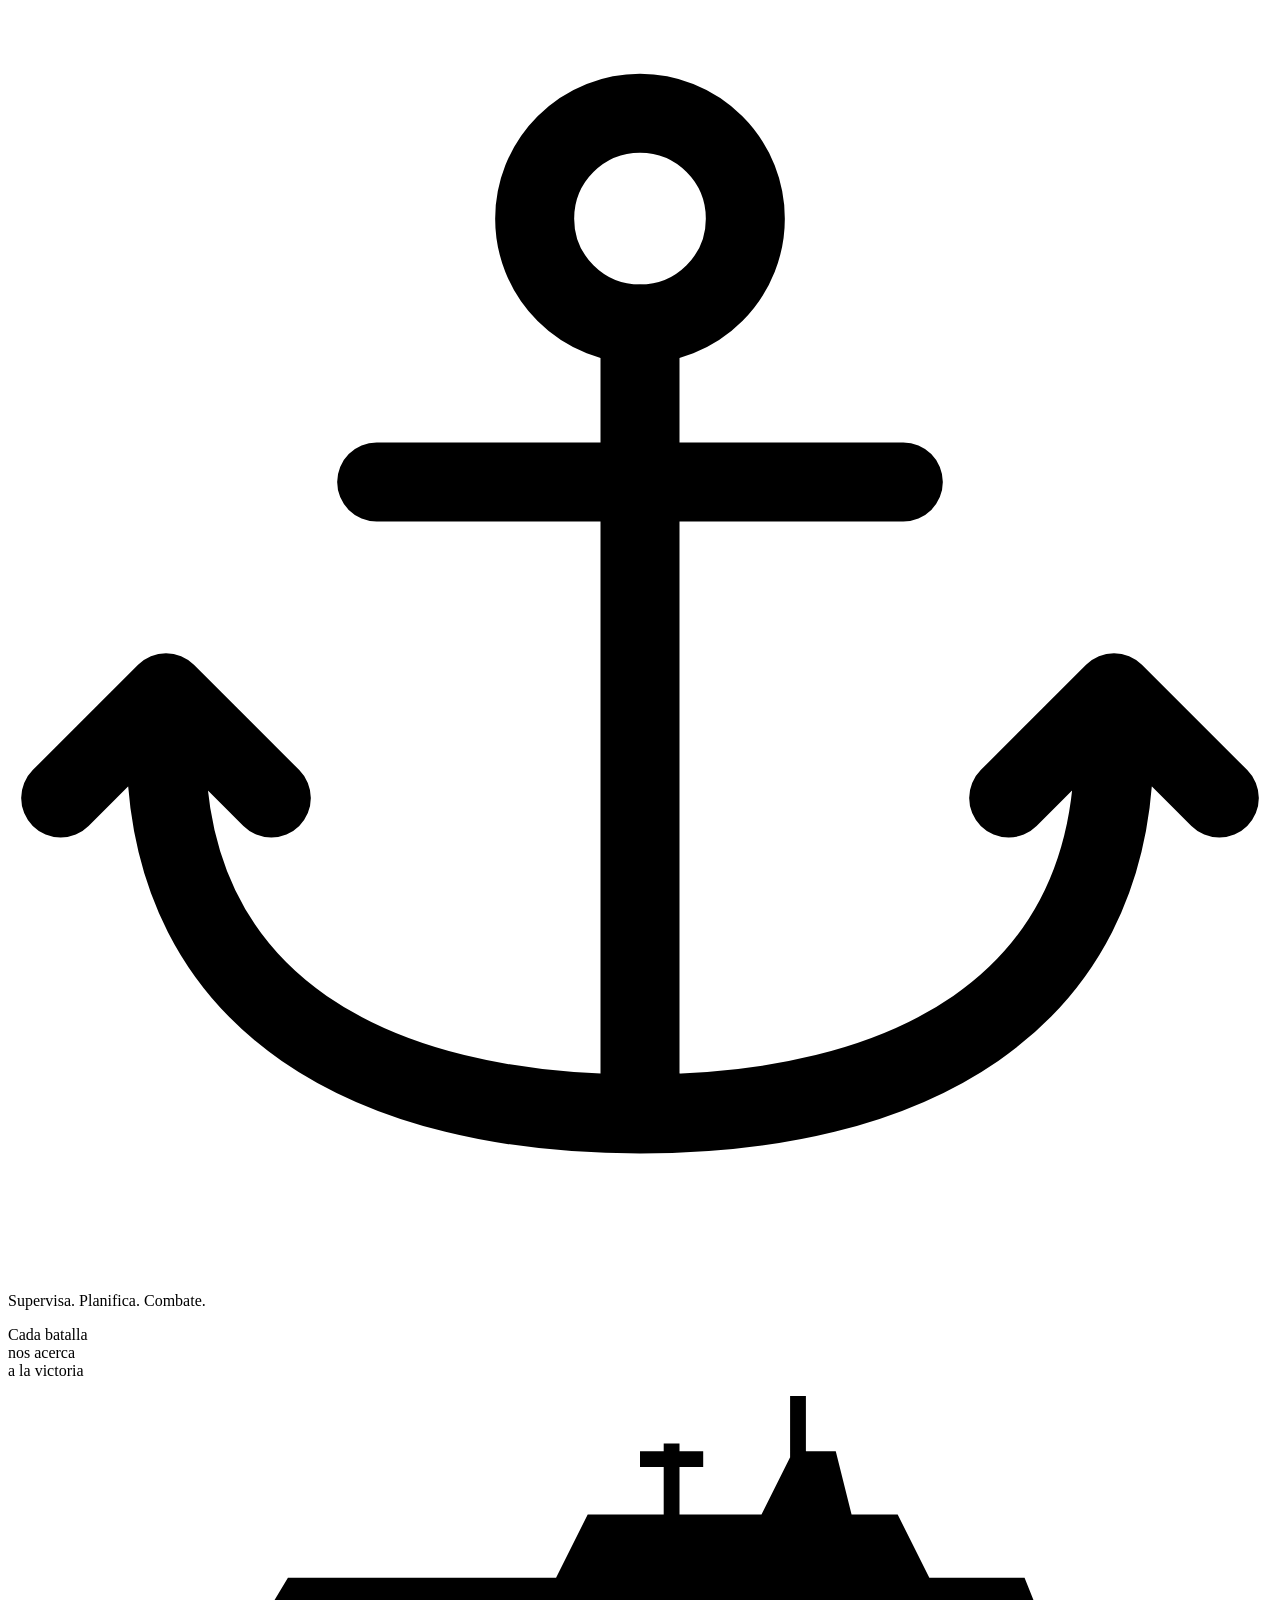
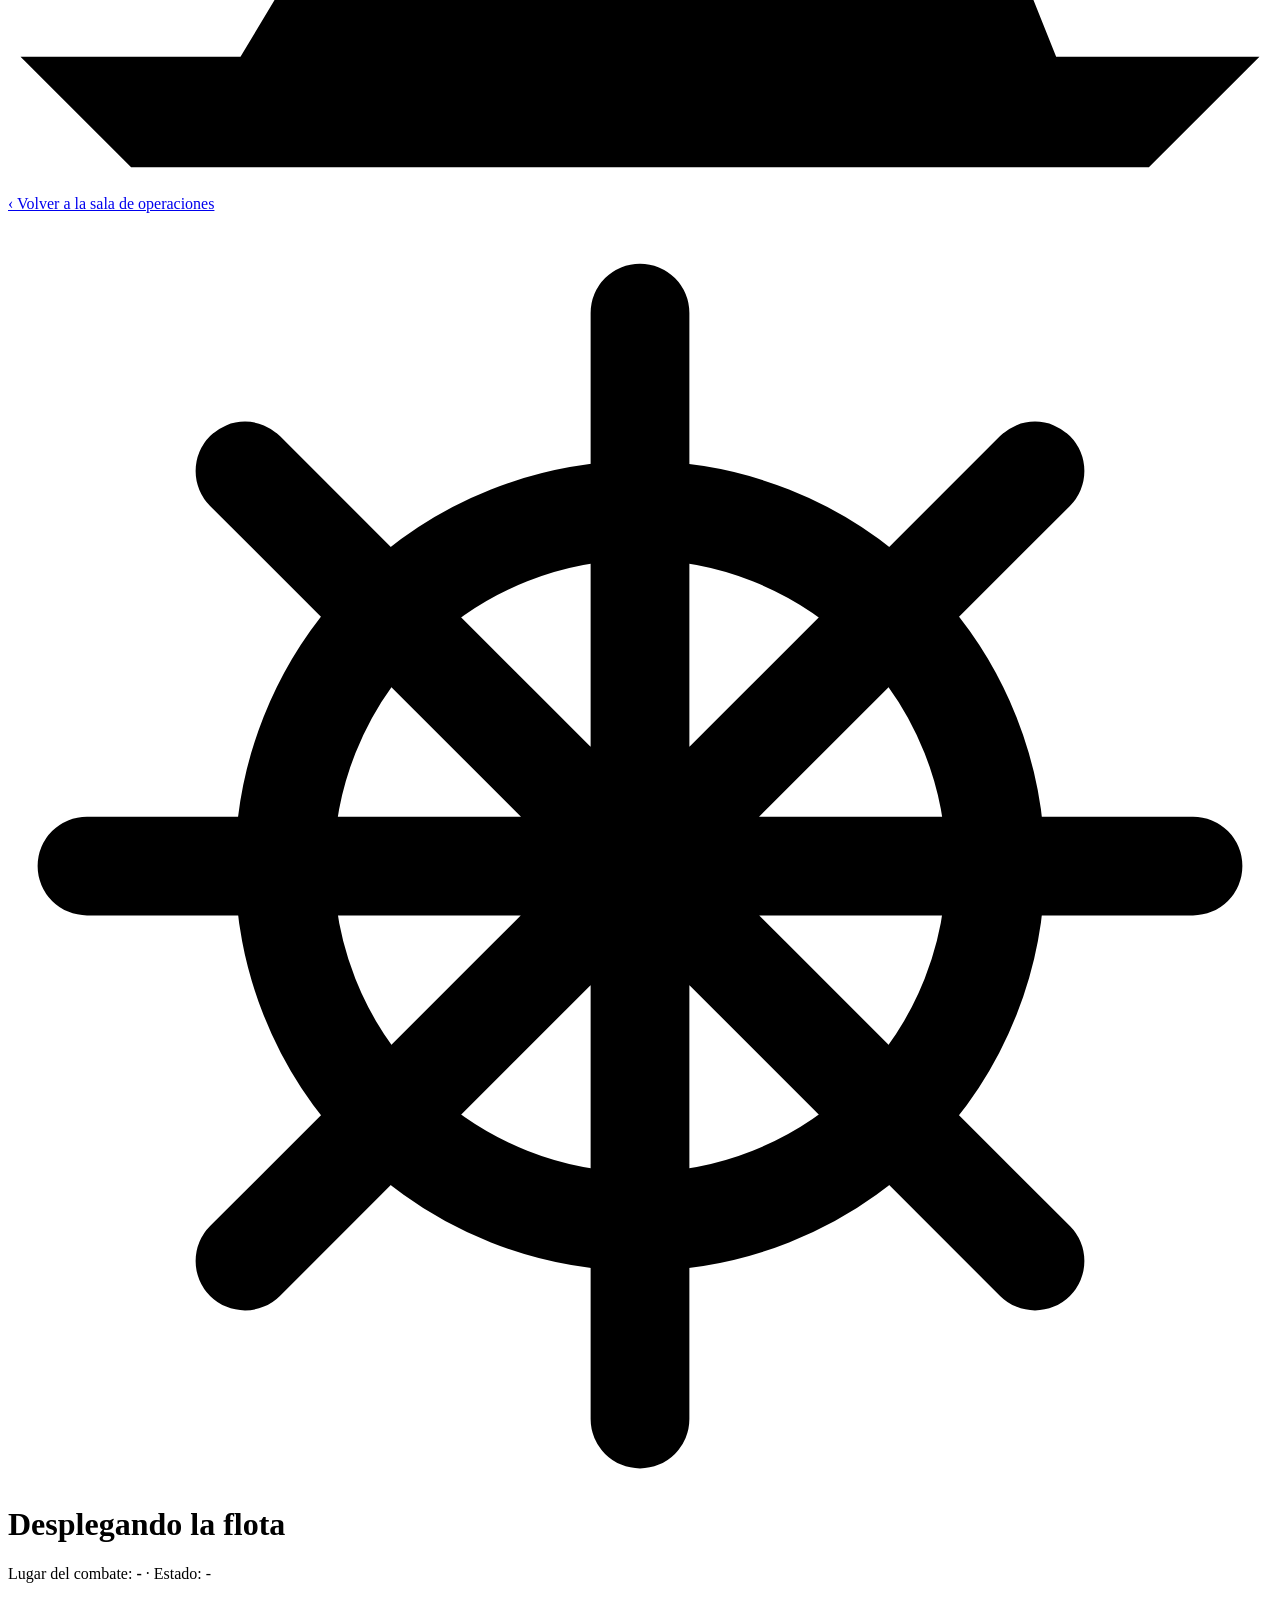
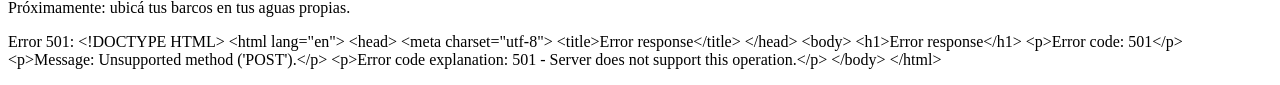
==== src/main/resources/static/desplegar-flota.html @ 7b643fe0 "state, factory, strategy completed" ====
<!DOCTYPE html>
<html lang="es">

<head>
  <meta charset="UTF-8">
  <meta name="viewport" content="width=device-width, initial-scale=1">
  <title>Desplegando la flota</title>
  <link rel="preconnect" href="https://fonts.googleapis.com">
  <link rel="preconnect" href="https://fonts.gstatic.com" crossorigin>
  <link rel="stylesheet" href="https://fonts.googleapis.com/css2?family=Roboto+Slab:wght@700;800&family=Source+Sans+3:wght@400;600;700&display=swap">
  <link rel="stylesheet" href="/comun.css">
  <link rel="stylesheet" href="/preparar-batalla.css">
  <link rel="stylesheet" href="/sala-operaciones.css">
</head>

<body>
  <div class="escena">
    <header class="encabezado">
      <svg class="ancla" viewBox="0 0 48 48" aria-hidden="true">
        <circle cx="24" cy="8" r="4" fill="none" stroke="currentColor" stroke-width="3" />
        <path d="M24 12 V42 M14 18 H34 M6 28 C6 38 14 42 24 42 C34 42 42 38 42 28 M2 30 L6 26 L10 30 M38 30 L42 26 L46 30"
          fill="none" stroke="currentColor" stroke-width="3" stroke-linecap="round" stroke-linejoin="round" />
      </svg>
      <div class="titulo">
        <p>Supervisa. Planifica. Combate.</p>
      </div>
      <div class="lema">
        <p>Cada batalla<br>nos acerca<br>a la victoria</p>
        <svg class="buque" viewBox="0 0 160 50" aria-hidden="true">
          <path d="M4 34 L156 34 L144 46 L16 46 Z M30 34 L36 24 L70 24 L74 16 L96 16 L100 8 L104 8 L106 16 L112 16 L116 24 L128 24 L132 34 Z M100 8 V0 M84 16 V6 M88 8 H80"
            fill="currentColor" stroke="currentColor" stroke-width="2" />
        </svg>
      </div>
    </header>

    <main class="panel">
      <a class="volver" href="/">‹ Volver a la sala de operaciones</a>

      <h1 class="titulo-panel">
        <svg class="timon" viewBox="0 0 32 32" aria-hidden="true">
          <circle cx="16" cy="16" r="9" fill="none" stroke="currentColor" stroke-width="2.5" />
          <circle cx="16" cy="16" r="3" fill="currentColor" />
          <path d="M16 2 V30 M2 16 H30 M6 6 L26 26 M26 6 L6 26" stroke="currentColor" stroke-width="2.5" stroke-linecap="round" />
        </svg>
        Desplegando la flota
      </h1>
      <p class="bajada">Lugar del combate: <strong id="lugar">-</strong> · Estado: <span id="estado" class="estado">-</span></p>
      <p class="bajada">Próximamente: ubicá tus barcos en tus aguas propias.</p>

      <p id="mensaje" class="mensaje" role="alert"></p>
    </main>
  </div>

  <script type="module">
    import dispatcher from "./CommandDispatcher.js";

    const mensaje = document.getElementById("mensaje");
    const clasesEstado = {
      "Ganada": "ganada",
      "Perdida": "perdida",
      "En combate": "combate",
      "En preparación": "preparacion"
    };

    const view = dispatcher.registerView("desplegar-flota", {
      urlInicio: "/deployFleet/connectedView",
      onError: (status, texto) => {
        mensaje.textContent = "Error " + status + ": " + texto;
      },
      onException: (texto) => {
        mensaje.textContent = texto;
      }
    });

    view.handler("battleNotSelected", () => {
      location.href = "/";
    });

    view.handler("battleHeader", (batalla) => {
      document.getElementById("lugar").textContent = batalla.place;
      const estado = document.getElementById("estado");
      estado.textContent = batalla.status;
      estado.className = "estado " + (clasesEstado[batalla.status] || "");
    });

    dispatcher.startView(view);
  </script>
</body>

</html>
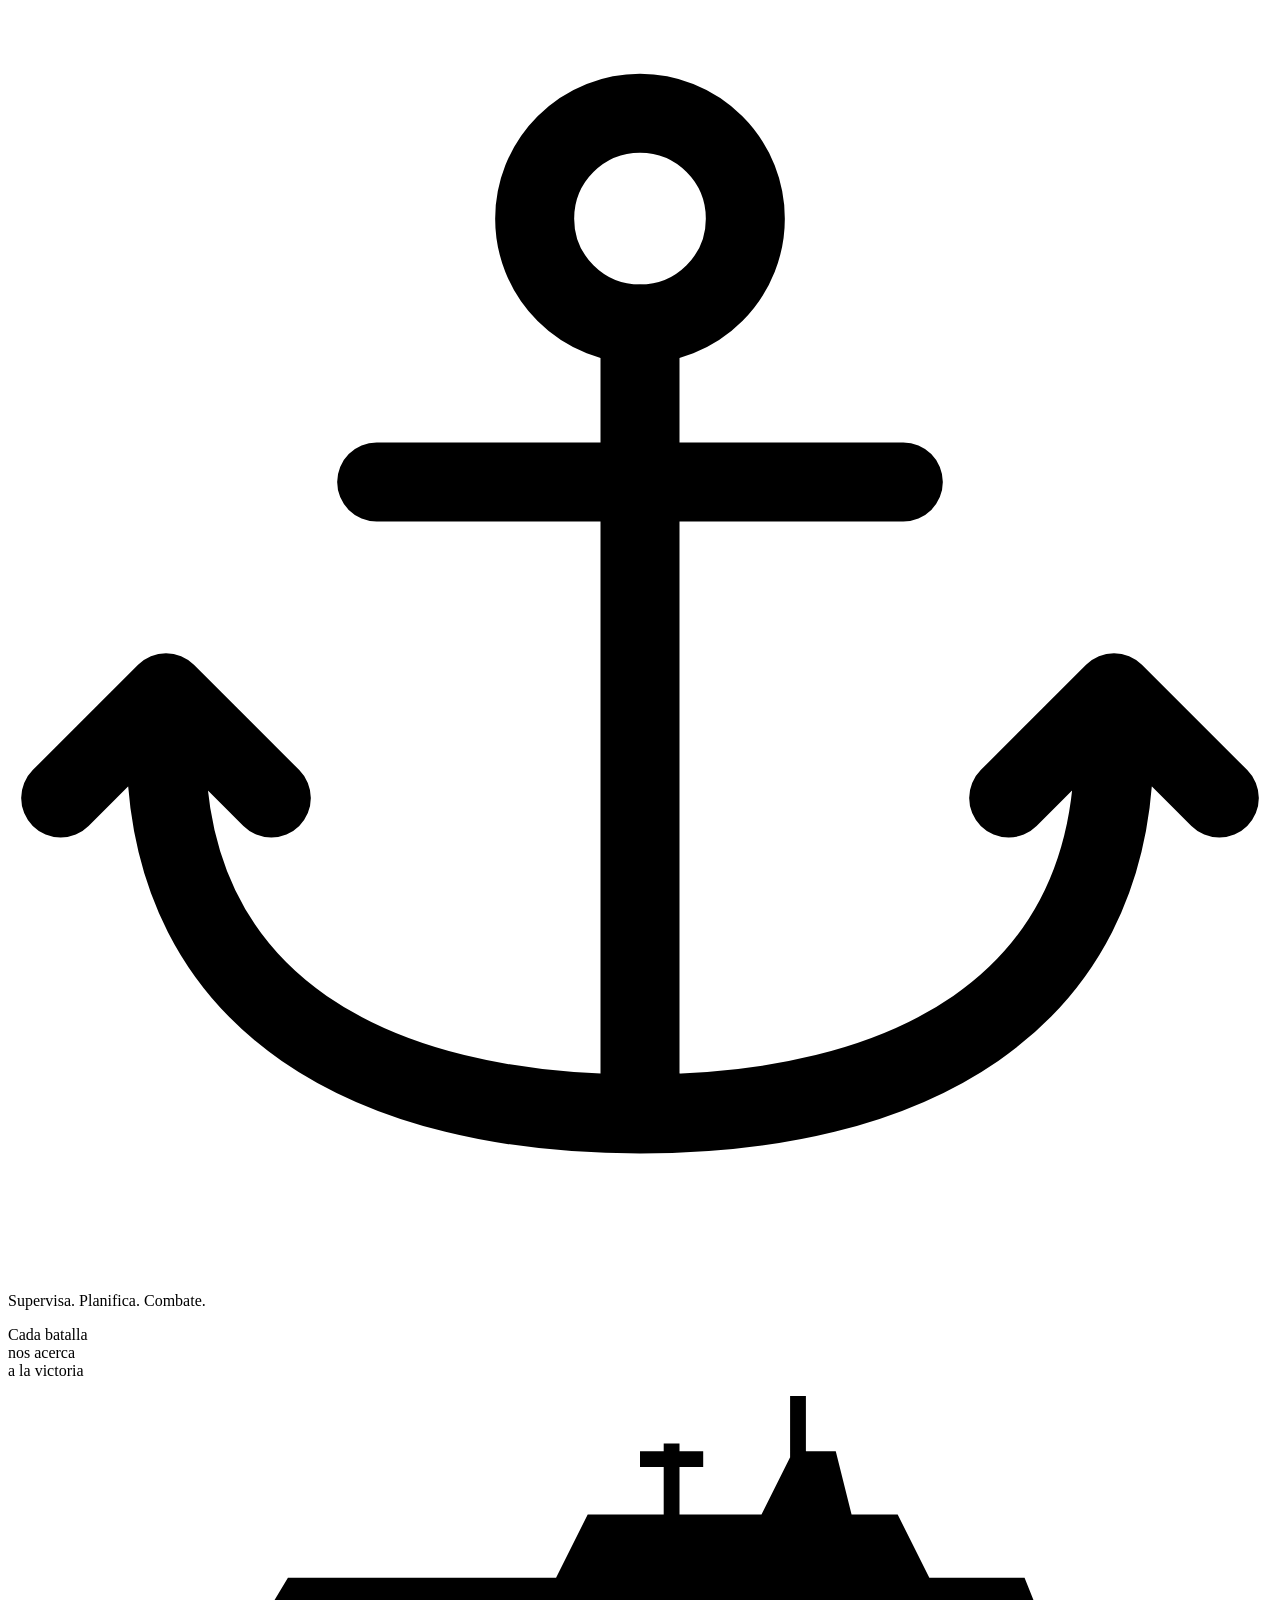
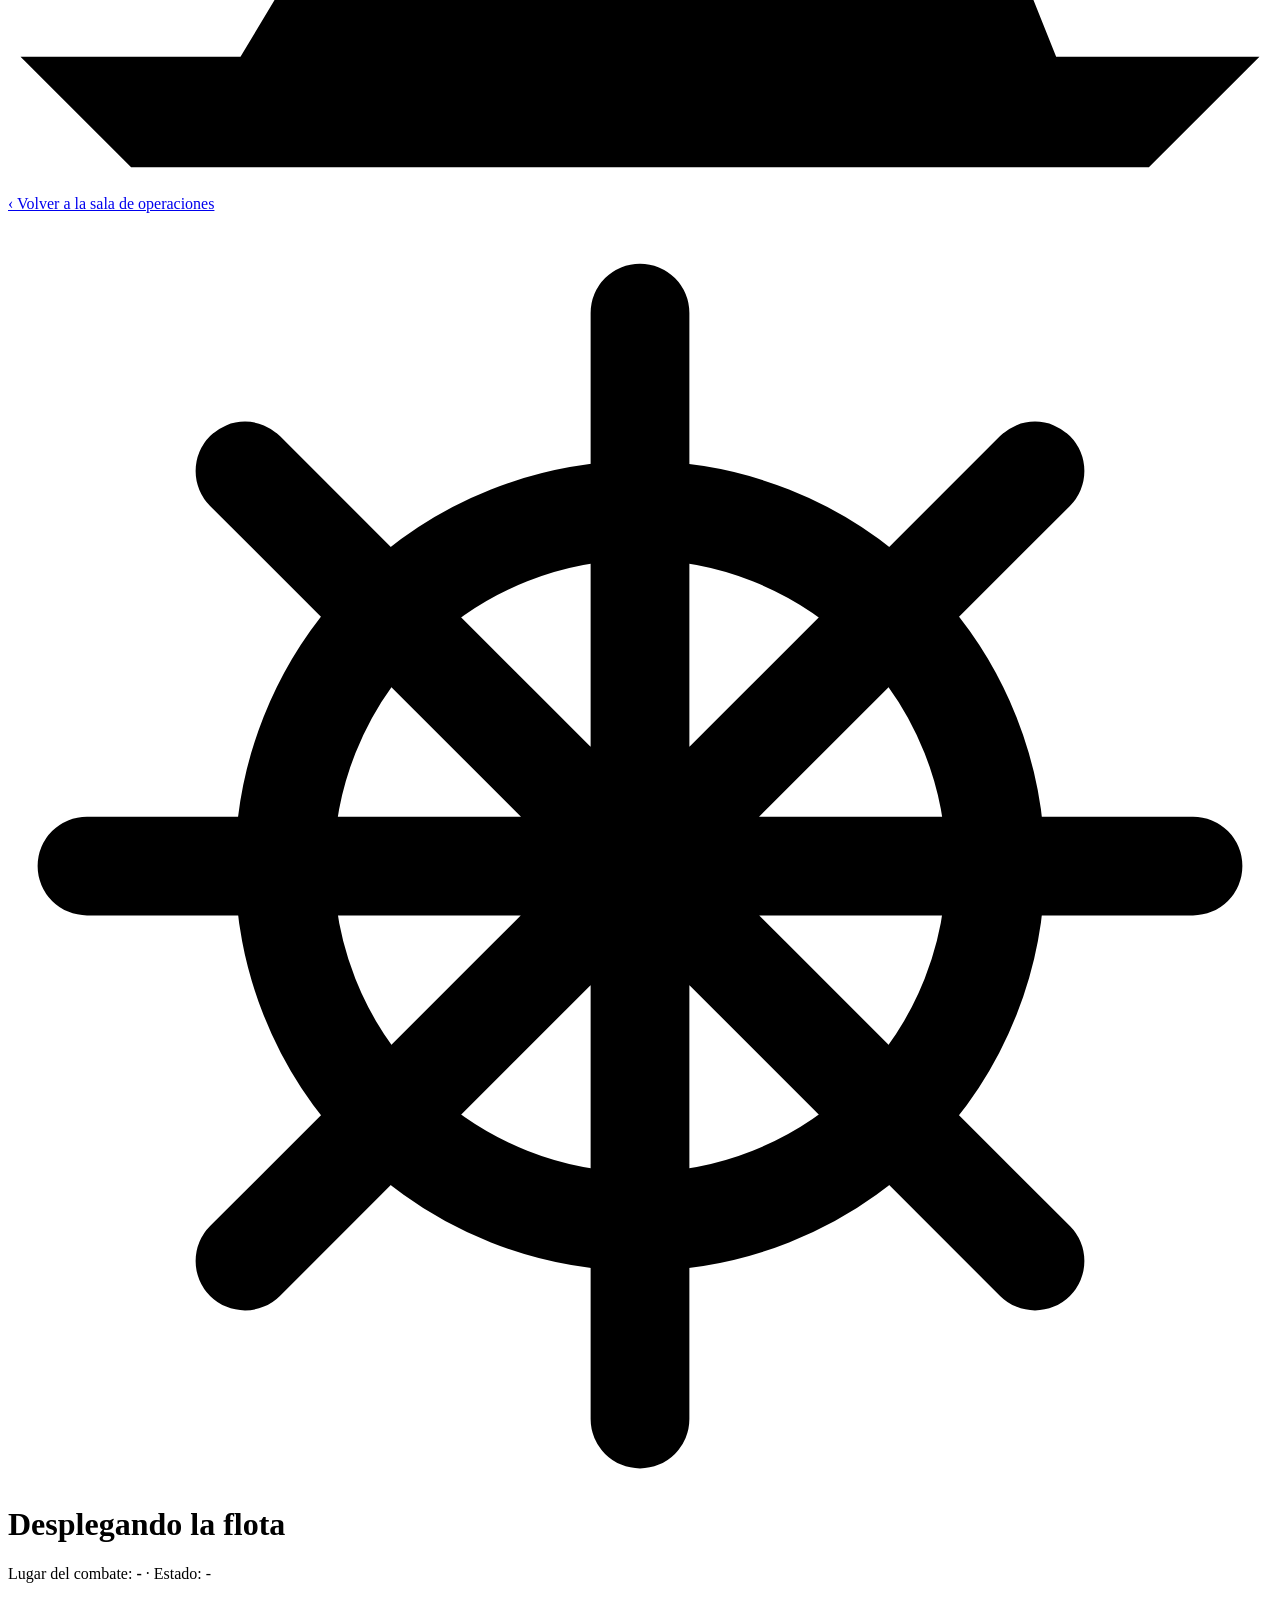
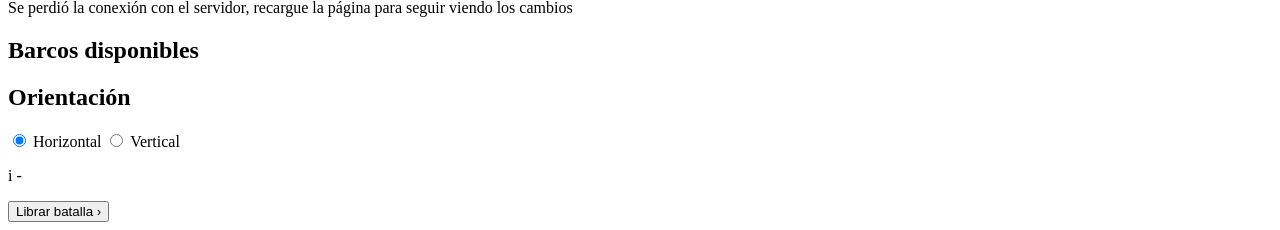
==== commit 8717c951: "adding observer and use case 2" ====
--- a/src/main/resources/static/desplegar-flota.html
+++ b/src/main/resources/static/desplegar-flota.html
@@ -11,6 +11,7 @@
   <link rel="stylesheet" href="/comun.css">
   <link rel="stylesheet" href="/preparar-batalla.css">
   <link rel="stylesheet" href="/sala-operaciones.css">
+  <link rel="stylesheet" href="/desplegar-flota.css">
 </head>
 
 <body>
@@ -35,7 +36,6 @@
 
     <main class="panel">
       <a class="volver" href="/">‹ Volver a la sala de operaciones</a>
-
       <h1 class="titulo-panel">
         <svg class="timon" viewBox="0 0 32 32" aria-hidden="true">
           <circle cx="16" cy="16" r="9" fill="none" stroke="currentColor" stroke-width="2.5" />
@@ -45,14 +45,36 @@
         Desplegando la flota
       </h1>
       <p class="bajada">Lugar del combate: <strong id="lugar">-</strong> · Estado: <span id="estado" class="estado">-</span></p>
-      <p class="bajada">Próximamente: ubicá tus barcos en tus aguas propias.</p>
+      <p id="mensaje" class="mensaje" role="alert"></p>
 
-      <p id="mensaje" class="mensaje" role="alert"></p>
+      <div class="despliegue">
+        <div id="tablero"></div>
+
+        <aside class="seccion controles">
+          <h2>Barcos disponibles</h2>
+          <ol id="barcosDisponibles" class="barcos-disponibles"></ol>
+
+          <h2>Orientación</h2>
+          <div class="orientacion">
+            <label><input type="radio" name="orientacion" value="true" checked> Horizontal</label>
+            <label><input type="radio" name="orientacion" value="false"> Vertical</label>
+          </div>
+
+          <p class="nota">
+            <span class="nota-icono" aria-hidden="true">i</span>
+            <span id="leyenda">-</span>
+          </p>
+
+          <button type="button" id="librarBatalla" class="boton-principal">Librar batalla <span aria-hidden="true">›</span></button>
+        </aside>
+      </div>
     </main>
   </div>
 
   <script type="module">
     import dispatcher from "./CommandDispatcher.js";
+    import SSECommandDispatcher from "./SSECommandDispatcher.js";
+    import BattleShipBoard from "./BattleShipBoard.js";
 
     const mensaje = document.getElementById("mensaje");
     const clasesEstado = {
@@ -64,6 +86,7 @@
 
     const view = dispatcher.registerView("desplegar-flota", {
       urlInicio: "/deployFleet/connectedView",
+      urlCierre: "/deployFleet/disconnectedView",
       onError: (status, texto) => {
         mensaje.textContent = "Error " + status + ": " + texto;
       },
@@ -77,13 +100,69 @@
     });
 
     view.handler("battleHeader", (batalla) => {
+      mensaje.textContent = "";
       document.getElementById("lugar").textContent = batalla.place;
       const estado = document.getElementById("estado");
       estado.textContent = batalla.status;
       estado.className = "estado " + (clasesEstado[batalla.status] || "");
     });
 
+    const board = new BattleShipBoard(document.getElementById("tablero"), dispatcher, {
+      anchoMaximo: 760,
+      altoMaximo: 520
+    });
+
+    view.handler("oceanSize", (oceano) => {
+      board.inicializar({
+        numeroCeldasVerticales: oceano.rows,
+        numeroCeldasHorizontales: oceano.columns,
+        escuchadorOceanoPropio: "/deployFleet/placeBoat",
+        escuchadorOceanoEnemigo: "/deployFleet/enemyWaters"
+      });
+    });
+
+    view.handler("availableBoats", (barcos) => {
+      const lista = document.getElementById("barcosDisponibles");
+      lista.innerHTML = "";
+      barcos.forEach((barco, posicion) => {
+        const item = document.createElement("li");
+        item.textContent = barco.name + " (" + barco.size + ")";
+        if (posicion === 0) {
+          item.className = "seleccionado";
+        }
+        lista.append(item);
+      });
+    });
+
+    view.handler("orientation", (horizontal) => {
+      document.querySelector('input[name="orientacion"][value="' + horizontal + '"]').checked = true;
+    });
+
+    view.handler("actionLegend", (texto) => {
+      document.getElementById("leyenda").textContent = texto;
+    });
+
+    view.handler("combatStarted", () => {
+      location.href = "/librar-batalla.html";
+    });
+
+    document.querySelectorAll('input[name="orientacion"]').forEach((radio) => {
+      radio.addEventListener("change", () => {
+        dispatcher.submit("/deployFleet/changeOrientation", { horizontal: radio.value });
+      });
+    });
+
+    document.getElementById("librarBatalla").addEventListener("click", () => {
+      dispatcher.submit("/deployFleet/startCombat");
+    });
+
     dispatcher.startView(view);
+
+    function conexionCerrada() {
+      mensaje.textContent = "Se perdió la conexión con el servidor, recargue la página para seguir viendo los cambios";
+    }
+
+    new SSECommandDispatcher("/deployFleet/registerSSE", dispatcher, conexionCerrada);
   </script>
 </body>
 
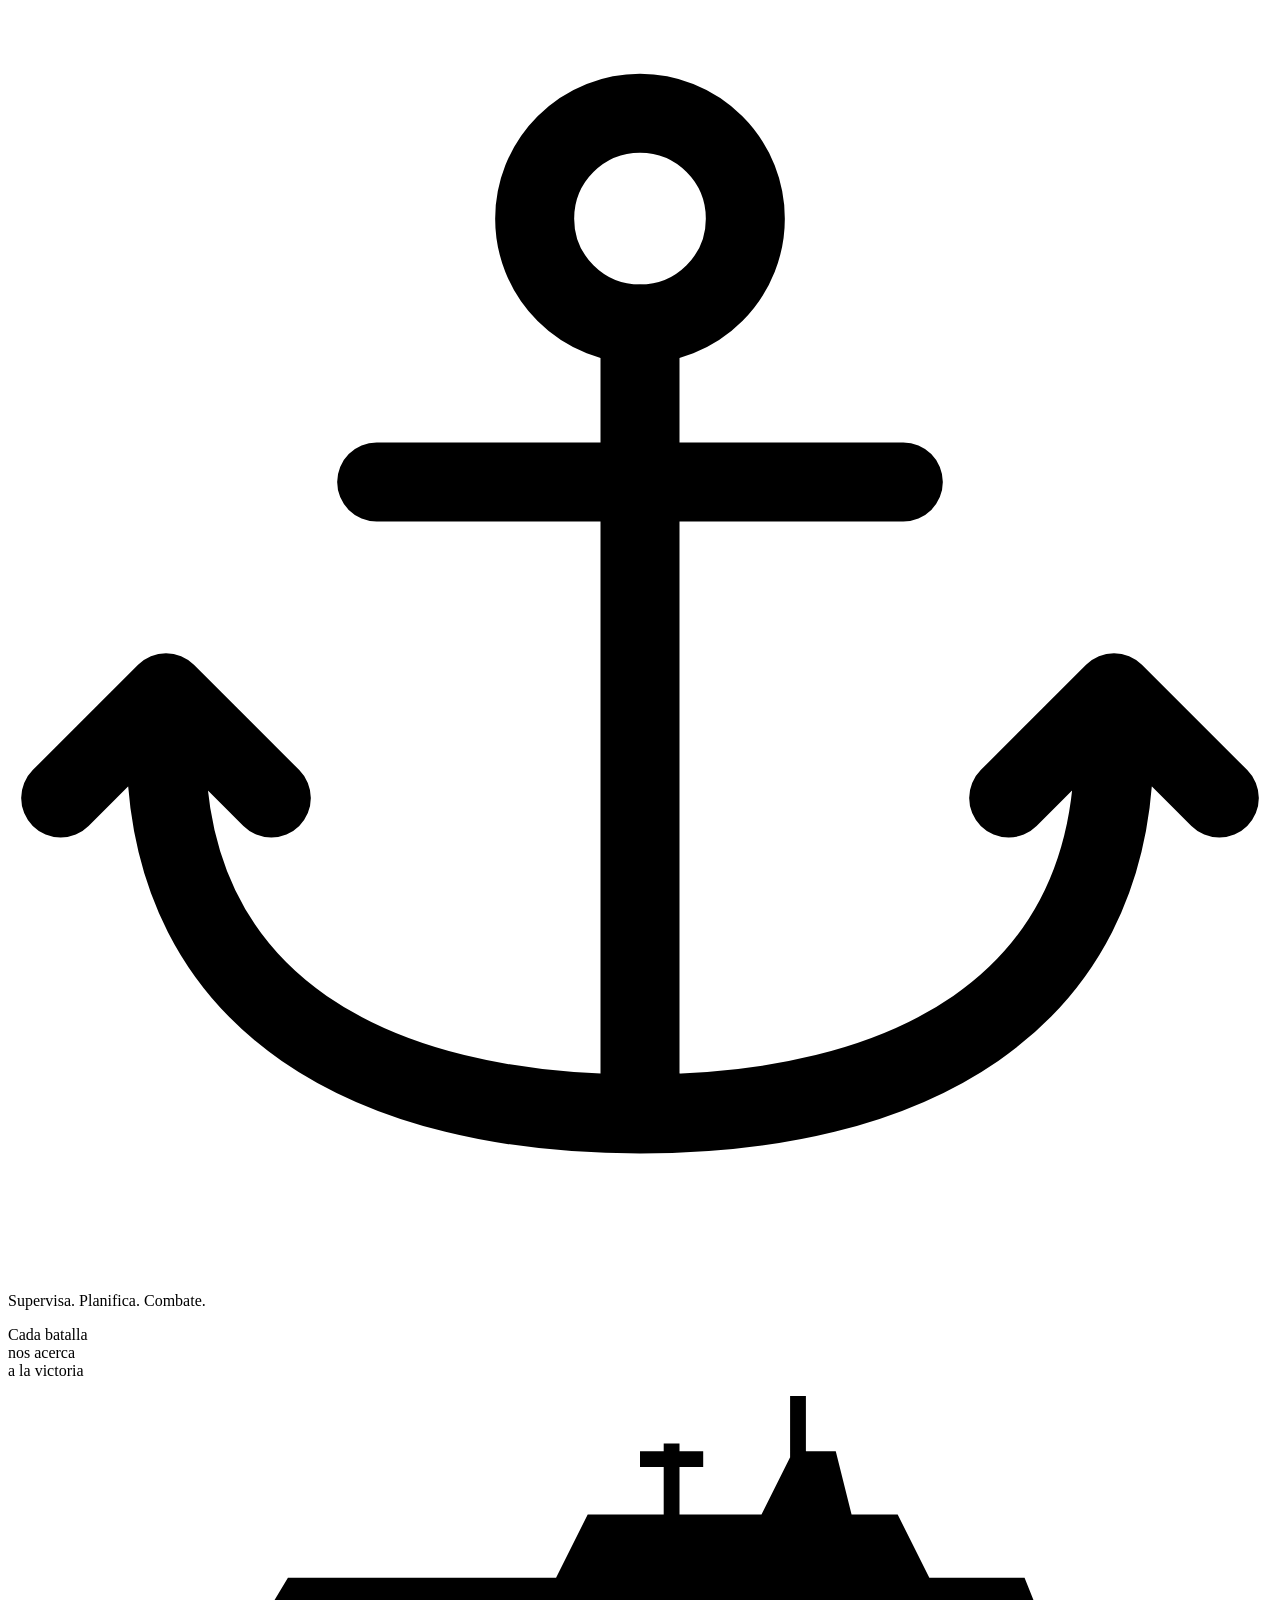
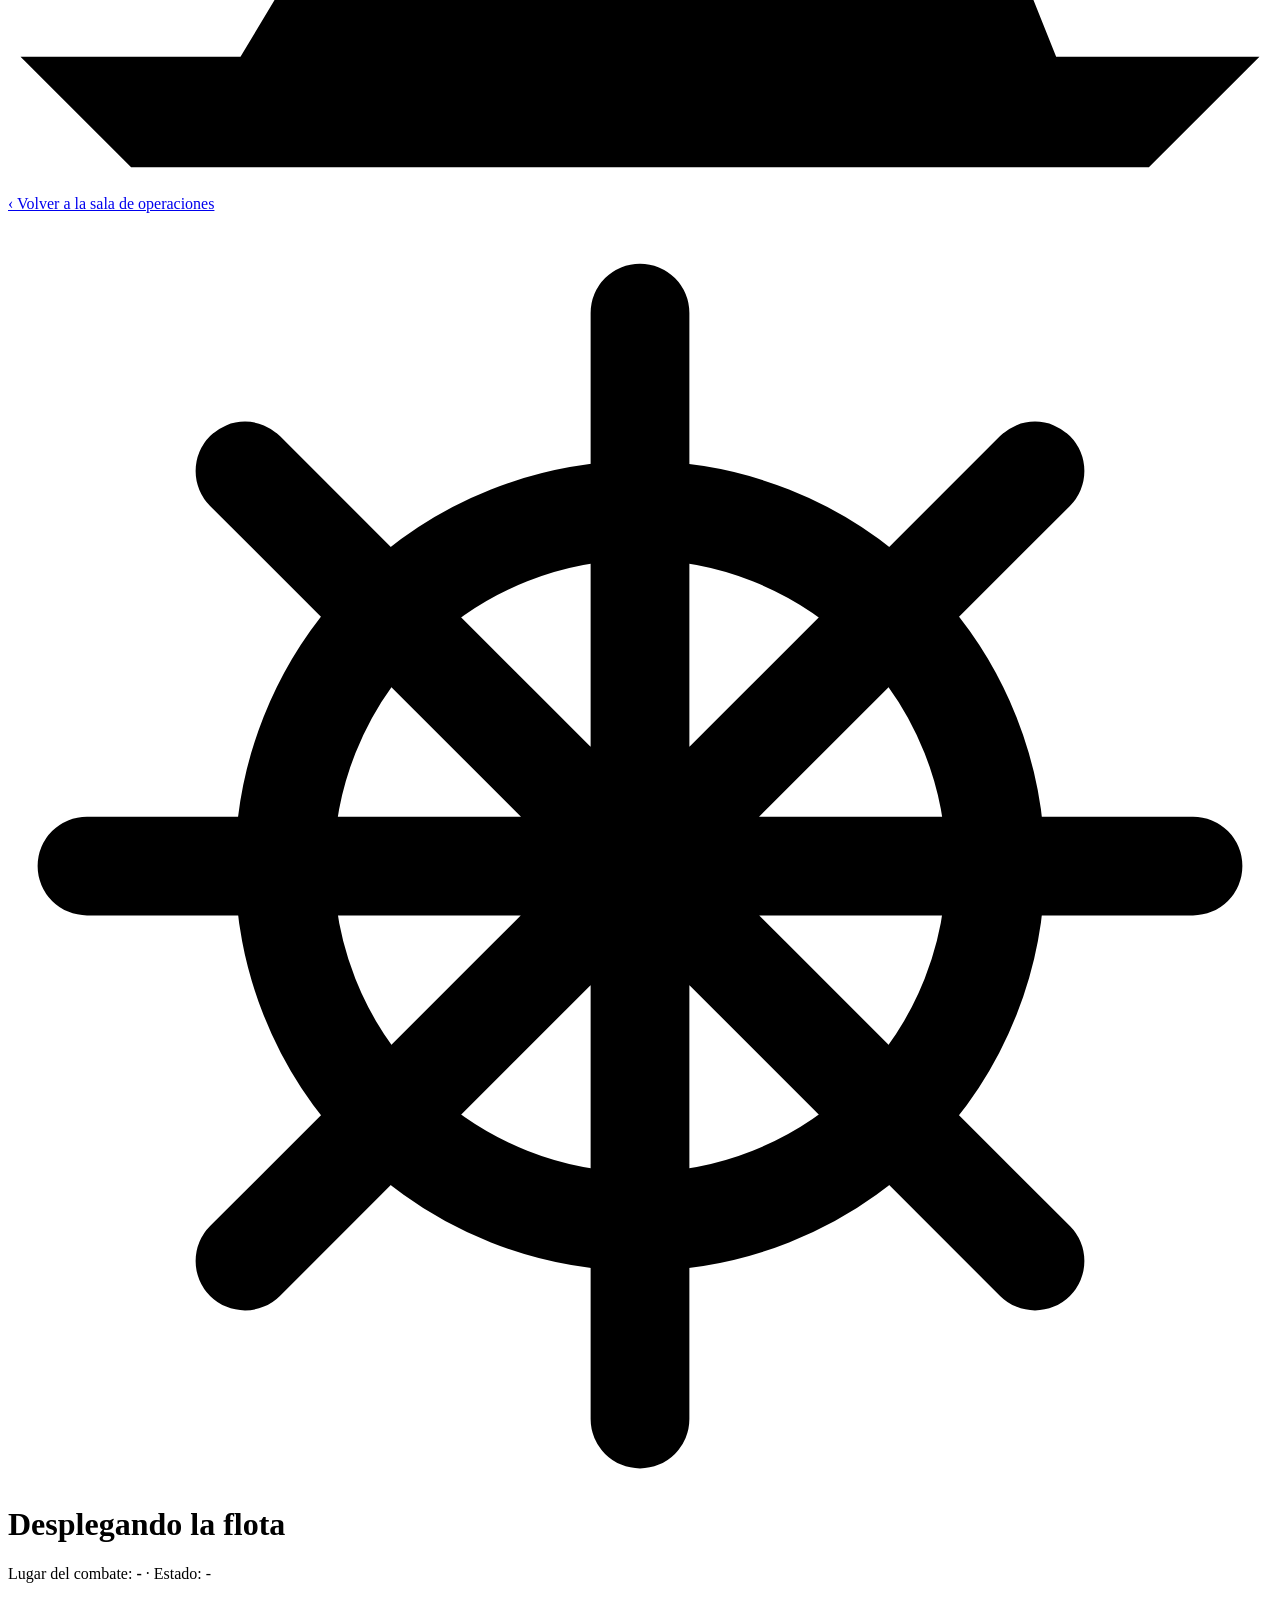
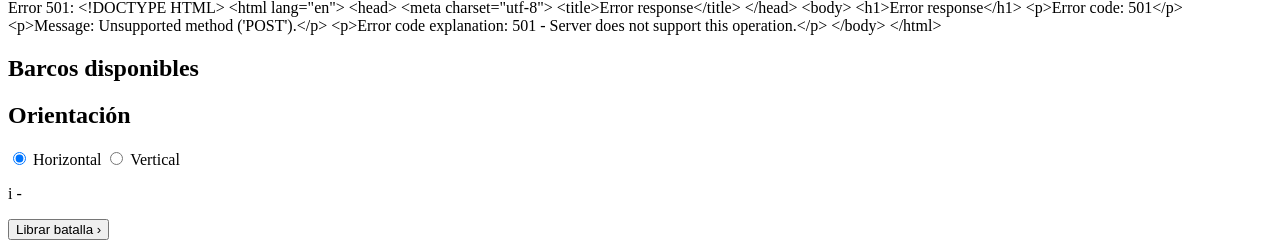
==== commit 556dc1c4: "changing things" ====
--- a/src/main/resources/static/desplegar-flota.html
+++ b/src/main/resources/static/desplegar-flota.html
@@ -121,6 +121,10 @@
       });
     });
 
+    view.handler("ownWaters", (celdas) => {
+      celdas.forEach((celda) => board.mostrarAguasPropias(celda));
+    });
+
     view.handler("availableBoats", (barcos) => {
       const lista = document.getElementById("barcosDisponibles");
       lista.innerHTML = "";
